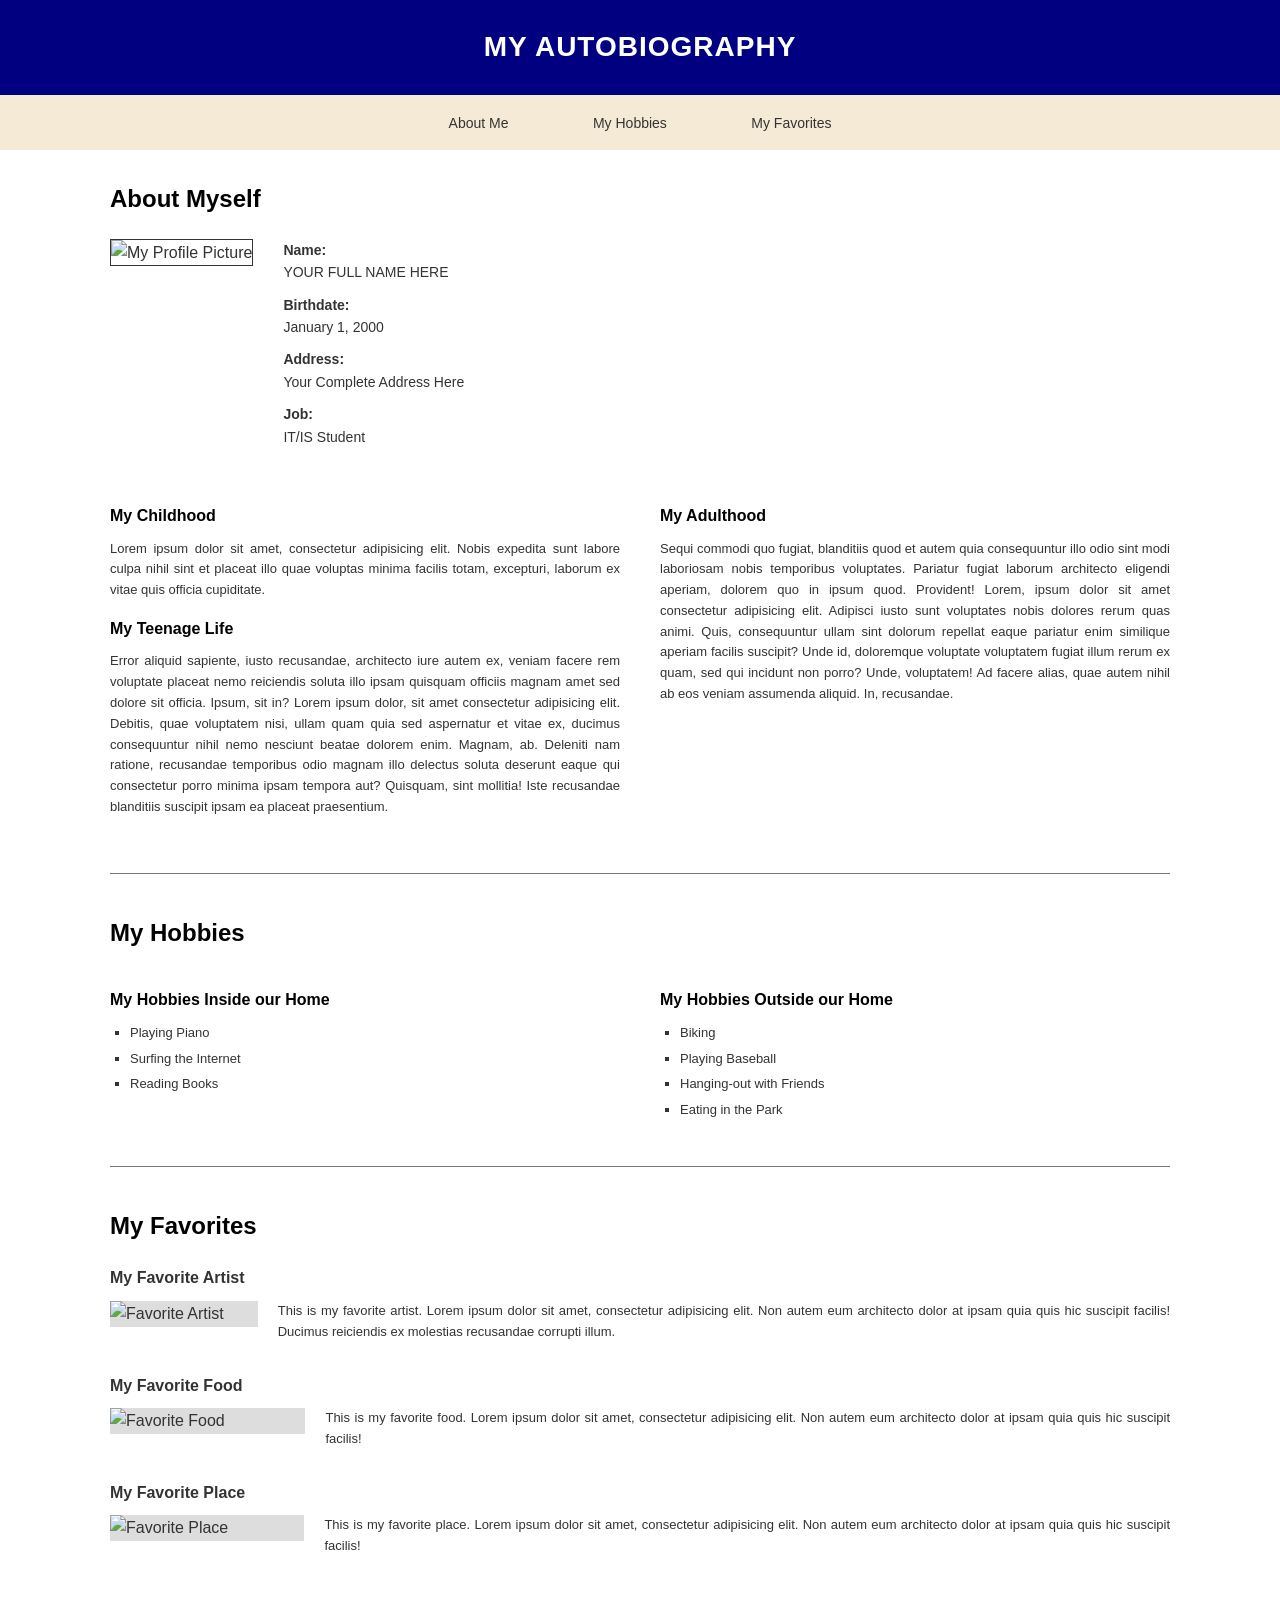
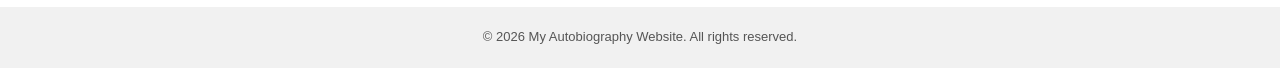
==== Lab-Activity-3/index.html @ cad5599a "Done" ====
<!DOCTYPE html>
<html lang="en">
<head>
    <meta charset="UTF-8">
    <meta name="viewport" content="width=device-width, initial-scale=1.0">
    <title>My Autobiography</title>
    <link rel="stylesheet" href="style.css">
</head>
<body>

    <header>
        <h1>MY AUTOBIOGRAPHY</h1>
    </header>

    <nav>
        <a href="#about">About Me</a>
        <a href="#hobbies">My Hobbies</a>
        <a href="#favorites">My Favorites</a>
    </nav>

    <main>
        <article id="about">
            <h2>About Myself</h2>
            
            <section class="profile-section">
                <div class="profile-image-box">
                    <img src="images/profile.jpg" alt="My Profile Picture">
                </div>
                <div class="profile-details">
                    <p><strong>Name:</strong><br> YOUR FULL NAME HERE</p>
                    <p><strong>Birthdate:</strong><br> January 1, 2000</p>
                    <p><strong>Address:</strong><br> Your Complete Address Here</p>
                    <p><strong>Job:</strong><br> IT/IS Student</p>
                </div>
            </section>

            <section class="biography-columns">
                <div class="col">
                    <h3>My Childhood</h3>
                    <p>Lorem ipsum dolor sit amet, consectetur adipisicing elit. Nobis expedita sunt labore culpa nihil sint et placeat illo quae voluptas minima facilis totam, excepturi, laborum ex vitae quis officia cupiditate.</p>
                    
                    <h3>My Teenage Life</h3>
                    <p>Error aliquid sapiente, iusto recusandae, architecto iure autem ex, veniam facere rem voluptate placeat nemo reiciendis soluta illo ipsam quisquam officiis magnam amet sed dolore sit officia. Ipsum, sit in? Lorem ipsum dolor, sit amet consectetur adipisicing elit. Debitis, quae voluptatem nisi, ullam quam quia sed aspernatur et vitae ex, ducimus consequuntur nihil nemo nesciunt beatae dolorem enim. Magnam, ab. Deleniti nam ratione, recusandae temporibus odio magnam illo delectus soluta deserunt eaque qui consectetur porro minima ipsam tempora aut? Quisquam, sint mollitia! Iste recusandae blanditiis suscipit ipsam ea placeat praesentium.</p>
                </div>
                <div class="col">
                    <h3>My Adulthood</h3>
                    <p>Sequi commodi quo fugiat, blanditiis quod et autem quia consequuntur illo odio sint modi laboriosam nobis temporibus voluptates. Pariatur fugiat laborum architecto eligendi aperiam, dolorem quo in ipsum quod. Provident! Lorem, ipsum dolor sit amet consectetur adipisicing elit. Adipisci iusto sunt voluptates nobis dolores rerum quas animi. Quis, consequuntur ullam sint dolorum repellat eaque pariatur enim similique aperiam facilis suscipit? Unde id, doloremque voluptate voluptatem fugiat illum rerum ex quam, sed qui incidunt non porro? Unde, voluptatem! Ad facere alias, quae autem nihil ab eos veniam assumenda aliquid. In, recusandae.</p>
                </div>
            </section>
        </article>

        <hr class="section-divider">

        <article id="hobbies">
            <h2>My Hobbies</h2>
            
            <section class="hobbies-columns">
                <div class="col">
                    <h3>My Hobbies Inside our Home</h3>
                    <ul>
                        <li>Playing Piano</li>
                        <li>Surfing the Internet</li>
                        <li>Reading Books</li>
                    </ul>
                </div>
                <div class="col">
                    <h3>My Hobbies Outside our Home</h3>
                    <ul>
                        <li>Biking</li>
                        <li>Playing Baseball</li>
                        <li>Hanging-out with Friends</li>
                        <li>Eating in the Park</li>
                    </ul>
                </div>
            </section>
        </article>

        <hr class="section-divider">

        <article id="favorites">
            <h2>My Favorites</h2>
            
            <section class="favorite-item">
                <h3>My Favorite Artist</h3>
                <div class="favorite-content">
                    <img src="images/artist.jpg" alt="Favorite Artist">
                    <p>This is my favorite artist. Lorem ipsum dolor sit amet, consectetur adipisicing elit. Non autem eum architecto dolor at ipsam quia quis hic suscipit facilis! Ducimus reiciendis ex molestias recusandae corrupti illum.</p>
                </div>
            </section>

            <section class="favorite-item">
                <h3>My Favorite Food</h3>
                <div class="favorite-content">
                    <img src="images/food.jpg" alt="Favorite Food">
                    <p>This is my favorite food. Lorem ipsum dolor sit amet, consectetur adipisicing elit. Non autem eum architecto dolor at ipsam quia quis hic suscipit facilis!</p>
                </div>
            </section>

            <section class="favorite-item">
                <h3>My Favorite Place</h3>
                <div class="favorite-content">
                    <img src="images/place.jpg" alt="Favorite Place">
                    <p>This is my favorite place. Lorem ipsum dolor sit amet, consectetur adipisicing elit. Non autem eum architecto dolor at ipsam quia quis hic suscipit facilis!</p>
                </div>
            </section>
        </article>
    </main>

    <footer>
        <p>&copy; 2026 My Autobiography Website. All rights reserved.</p>
    </footer>

</body>
</html>
---- Lab-Activity-3/style.css ----
/* Reset default margins and padding for consistency */
* {
    margin: 0;
    padding: 0;
    box-sizing: border-box;
}

/* Base Body Styling - System Font & Smooth Scrolling */
html {
    scroll-behavior: smooth; /* Meets requirement for smooth internal scrolling */
}

body {
    font-family: Arial, Helvetica, sans-serif;
    background-color: #ffffff;
    color: #333333;
    line-height: 1.6;
}

/* Header Styling */
header {
    background-color: #000080; /* Dark blue matching the sample */
    color: #ffffff;
    padding: 25px 0;
    text-align: center;
}

header h1 {
    font-size: 28px;
    letter-spacing: 1px;
}

/* Navigation Menu */
nav {
    background-color: #f5ead5; /* Beige matching the sample */
    padding: 15px 0;
    text-align: center;
}

nav a {
    text-decoration: none;
    color: #333333;
    margin: 0 40px;
    font-size: 14px;
    transition: color 0.3s ease;
}

nav a:hover {
    color: #000080;
    font-weight: bold;
    text-decoration: underline;
}

/* Main Content Wrapper */
main {
    max-width: 1100px;
    margin: 30px auto;
    padding: 0 20px;
}

/* Article Headings */
article > h2 {
    font-size: 24px;
    margin-bottom: 20px;
    color: #000;
}

/* Horizontal Dividers */
.section-divider {
    border: 0;
    border-top: 1px solid #777;
    margin: 40px 0;
}

/* Profile Section Styling */
.profile-section {
    display: flex;
    gap: 30px;
    margin-bottom: 30px;
}

.profile-image-box img {
    width: 150px;
    height: 150px;
    object-fit: cover;
    border: 1px solid #333; /* Square border like the sample */
}

.profile-details p {
    margin-bottom: 10px;
    font-size: 14px;
}

/* Two-Column Layouts (Grid) */
.biography-columns, .hobbies-columns {
    display: grid;
    grid-template-columns: 1fr 1fr;
    gap: 40px;
}

.col h3 {
    font-size: 16px;
    margin: 15px 0 10px 0;
    color: #000;
}

.col p {
    font-size: 13px;
    text-align: justify; /* Requirement: text is justified */
    margin-bottom: 15px;
}

/* Hobbies Lists */
.hobbies-columns ul {
    list-style-type: square;
    margin-left: 20px;
}

.hobbies-columns li {
    font-size: 13px;
    margin-bottom: 5px;
}

/* Favorites Section Styling */
.favorite-item {
    margin-bottom: 30px;
}

.favorite-item h3 {
    font-size: 16px;
    margin-bottom: 10px;
}

.favorite-content {
    display: flex;
    gap: 20px;
    align-items: flex-start;
}

.favorite-content img {
    width: 200px;
    height: auto;
    background-color: #ddd; /* Placeholder background */
}

.favorite-content p {
    font-size: 13px;
    text-align: justify;
}

/* Footer Styling */
footer {
    text-align: center;
    padding: 20px;
    background-color: #f1f1f1;
    margin-top: 50px;
    font-size: 13px;
    color: #555;
}
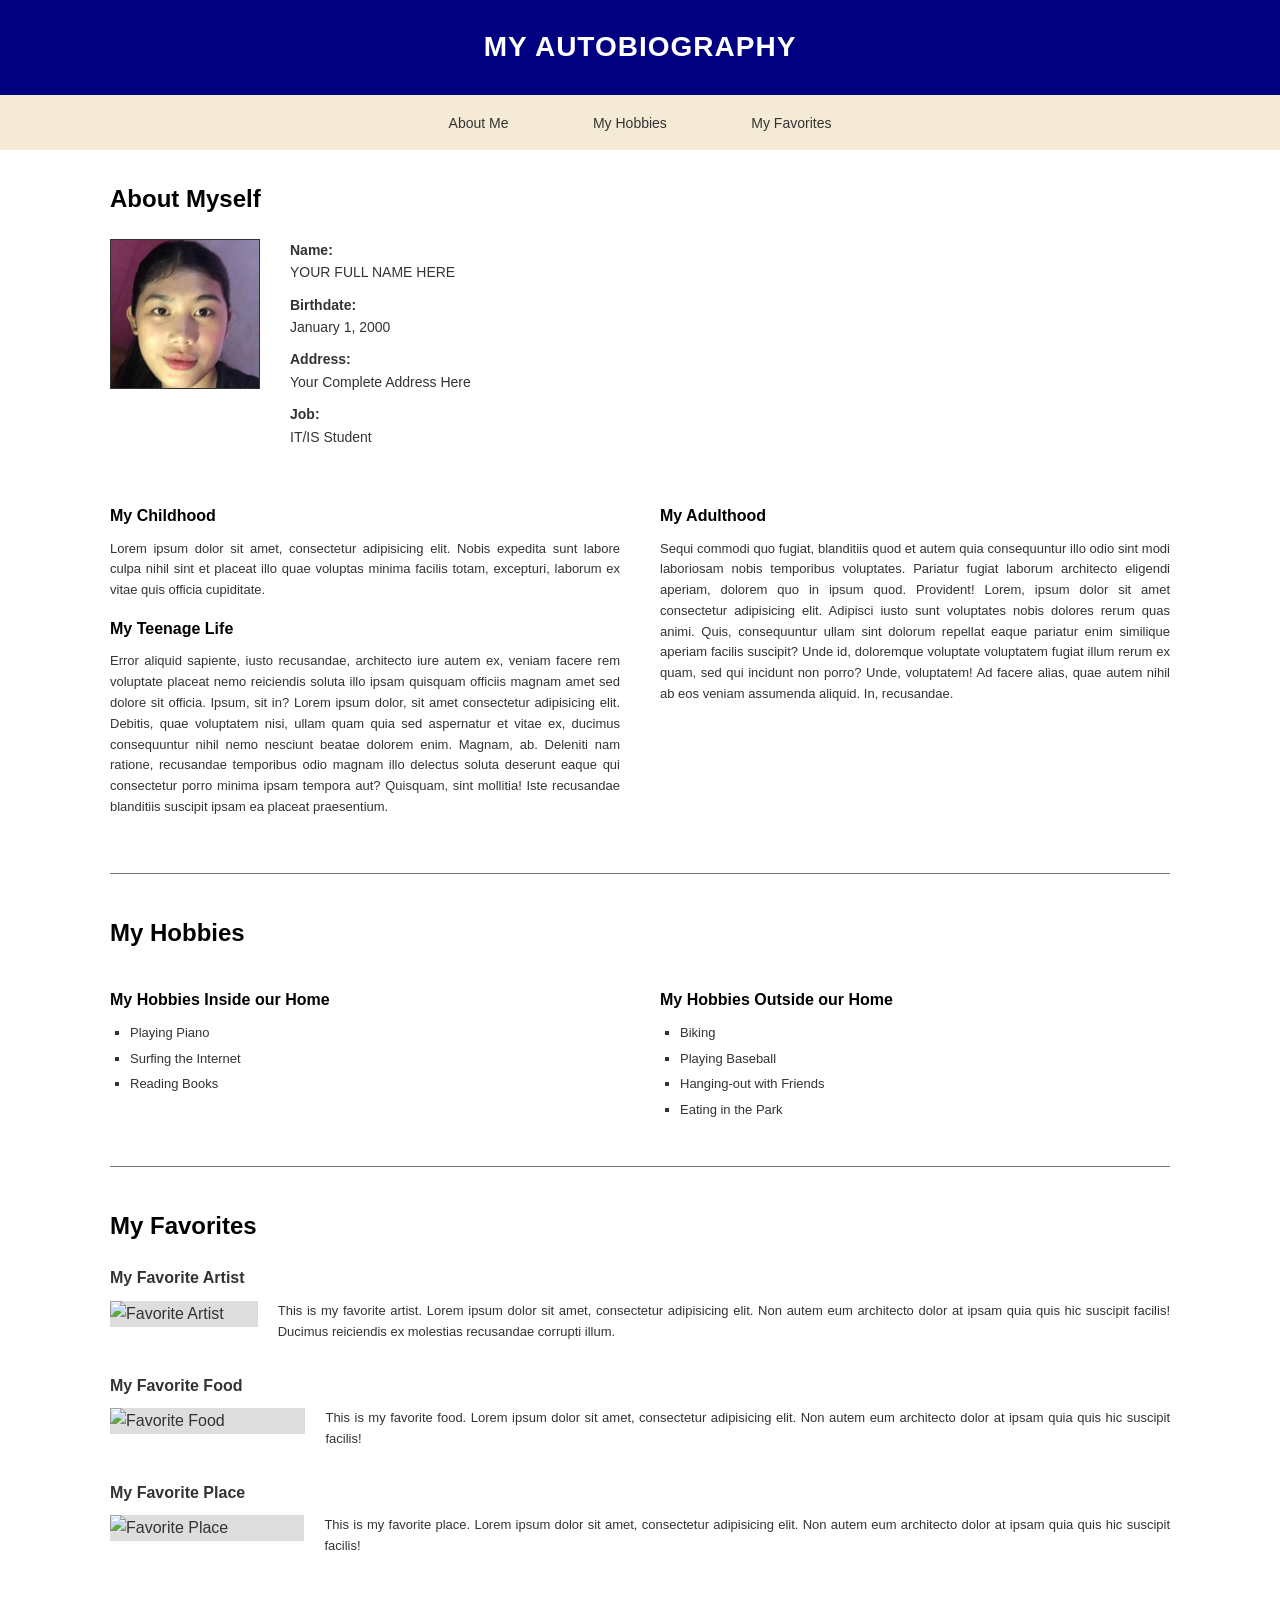
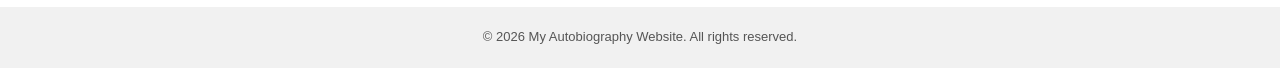
==== commit b7864ba9: "Done" ====
--- a/Lab-Activity-3/index.html
+++ b/Lab-Activity-3/index.html
@@ -24,7 +24,7 @@
             
             <section class="profile-section">
                 <div class="profile-image-box">
-                    <img src="images/profile.jpg" alt="My Profile Picture">
+                    <img src="images/arana.jpg" alt="My Profile Picture">
                 </div>
                 <div class="profile-details">
                     <p><strong>Name:</strong><br> YOUR FULL NAME HERE</p>
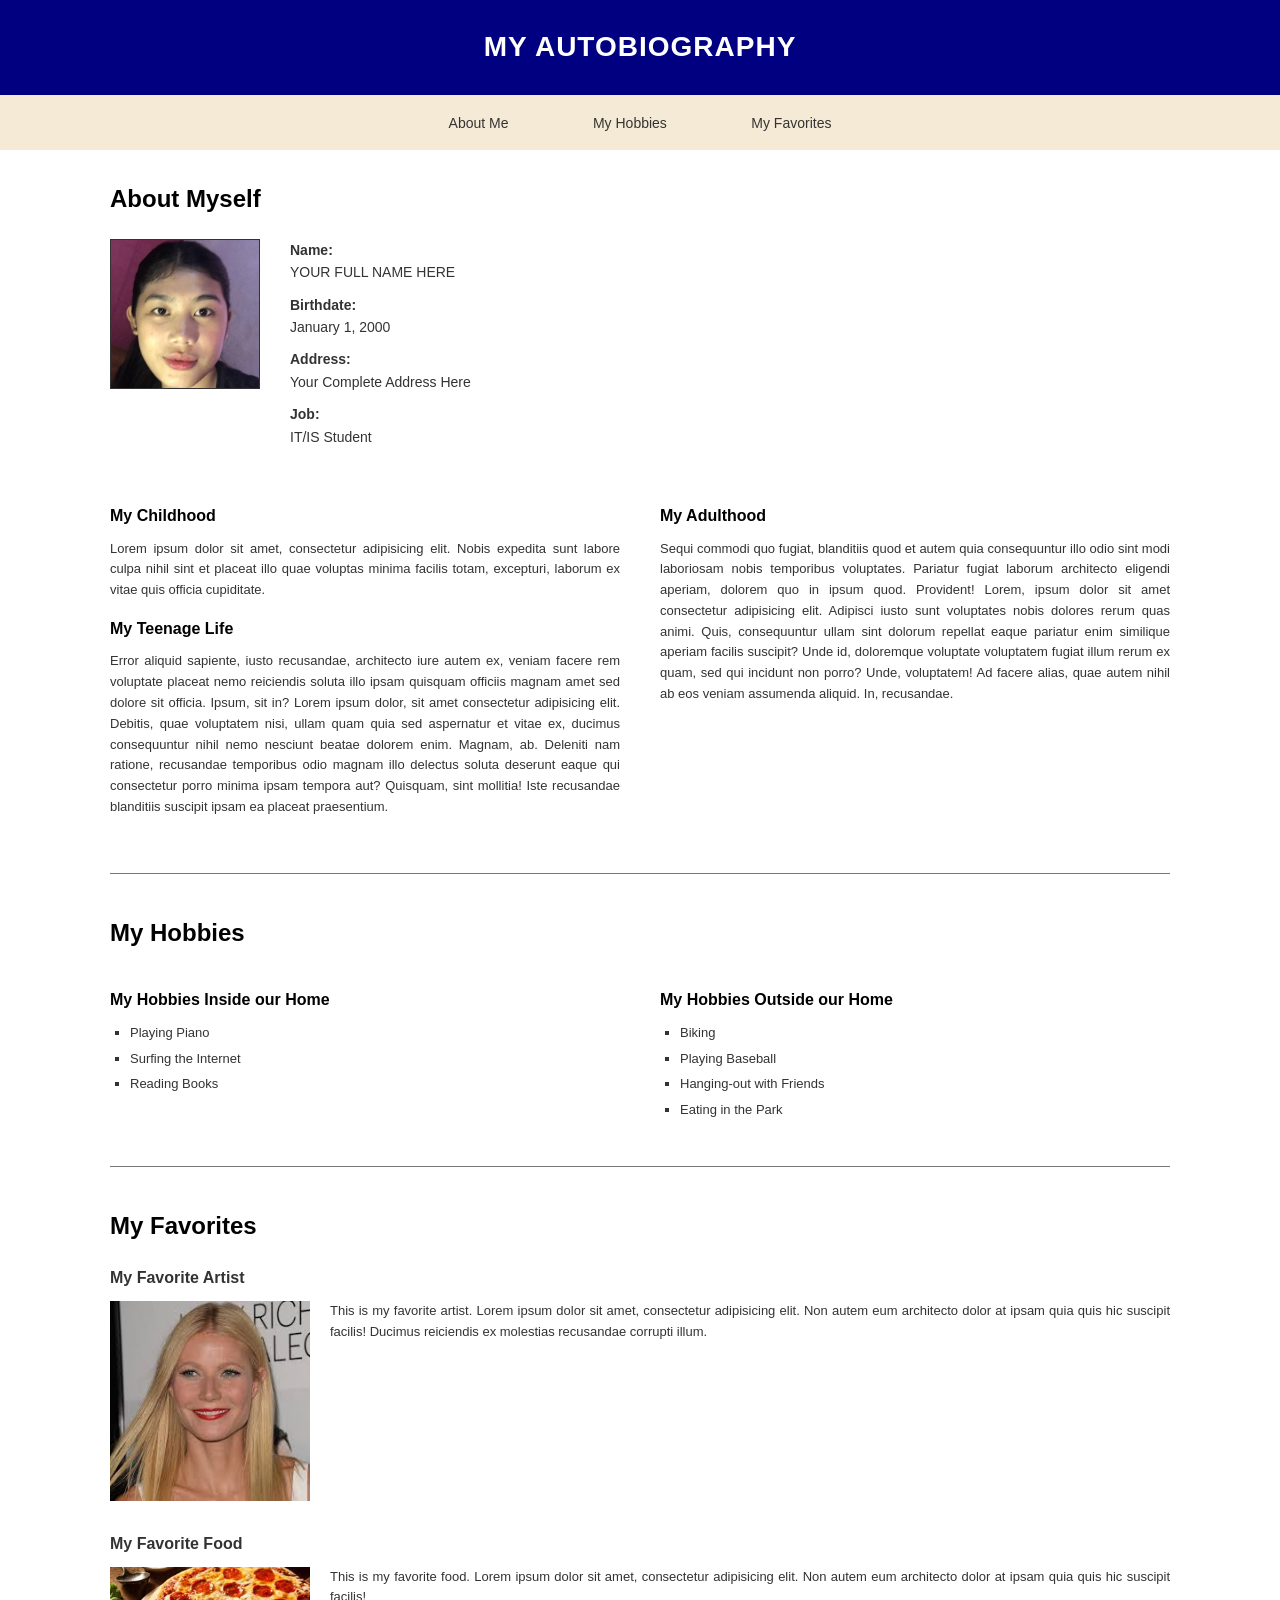
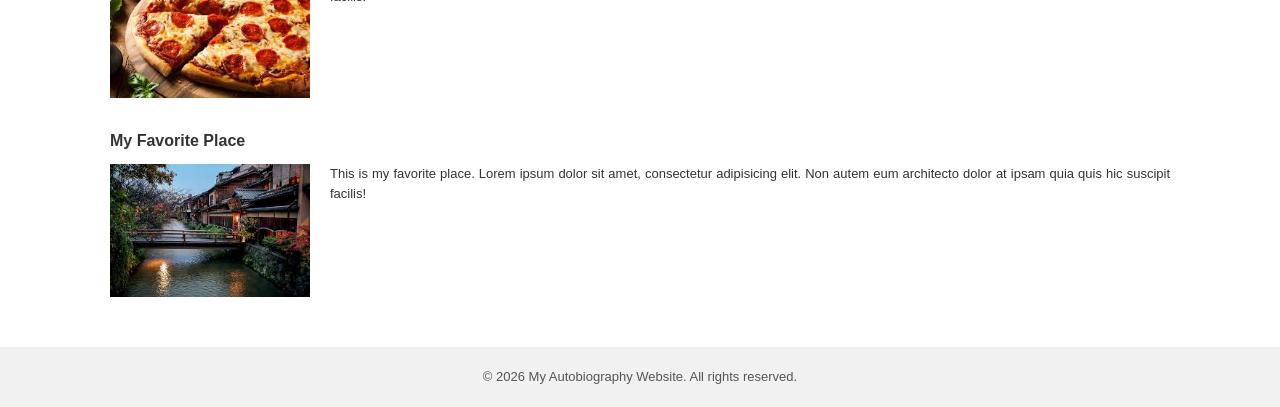
==== commit cb2ecc75: "Done" ====
--- a/Lab-Activity-3/index.html
+++ b/Lab-Activity-3/index.html
@@ -83,7 +83,7 @@
             <section class="favorite-item">
                 <h3>My Favorite Artist</h3>
                 <div class="favorite-content">
-                    <img src="images/artist.jpg" alt="Favorite Artist">
+                    <img src="images/FavoriteArtist.jpg" alt="Favorite Artist">
                     <p>This is my favorite artist. Lorem ipsum dolor sit amet, consectetur adipisicing elit. Non autem eum architecto dolor at ipsam quia quis hic suscipit facilis! Ducimus reiciendis ex molestias recusandae corrupti illum.</p>
                 </div>
             </section>
@@ -91,7 +91,7 @@
             <section class="favorite-item">
                 <h3>My Favorite Food</h3>
                 <div class="favorite-content">
-                    <img src="images/food.jpg" alt="Favorite Food">
+                    <img src="images/FavoriteFood.jpg" alt="Favorite Food">
                     <p>This is my favorite food. Lorem ipsum dolor sit amet, consectetur adipisicing elit. Non autem eum architecto dolor at ipsam quia quis hic suscipit facilis!</p>
                 </div>
             </section>
@@ -99,7 +99,7 @@
             <section class="favorite-item">
                 <h3>My Favorite Place</h3>
                 <div class="favorite-content">
-                    <img src="images/place.jpg" alt="Favorite Place">
+                    <img src="images/FavoritePlace.jpg" alt="Favorite Place">
                     <p>This is my favorite place. Lorem ipsum dolor sit amet, consectetur adipisicing elit. Non autem eum architecto dolor at ipsam quia quis hic suscipit facilis!</p>
                 </div>
             </section>
